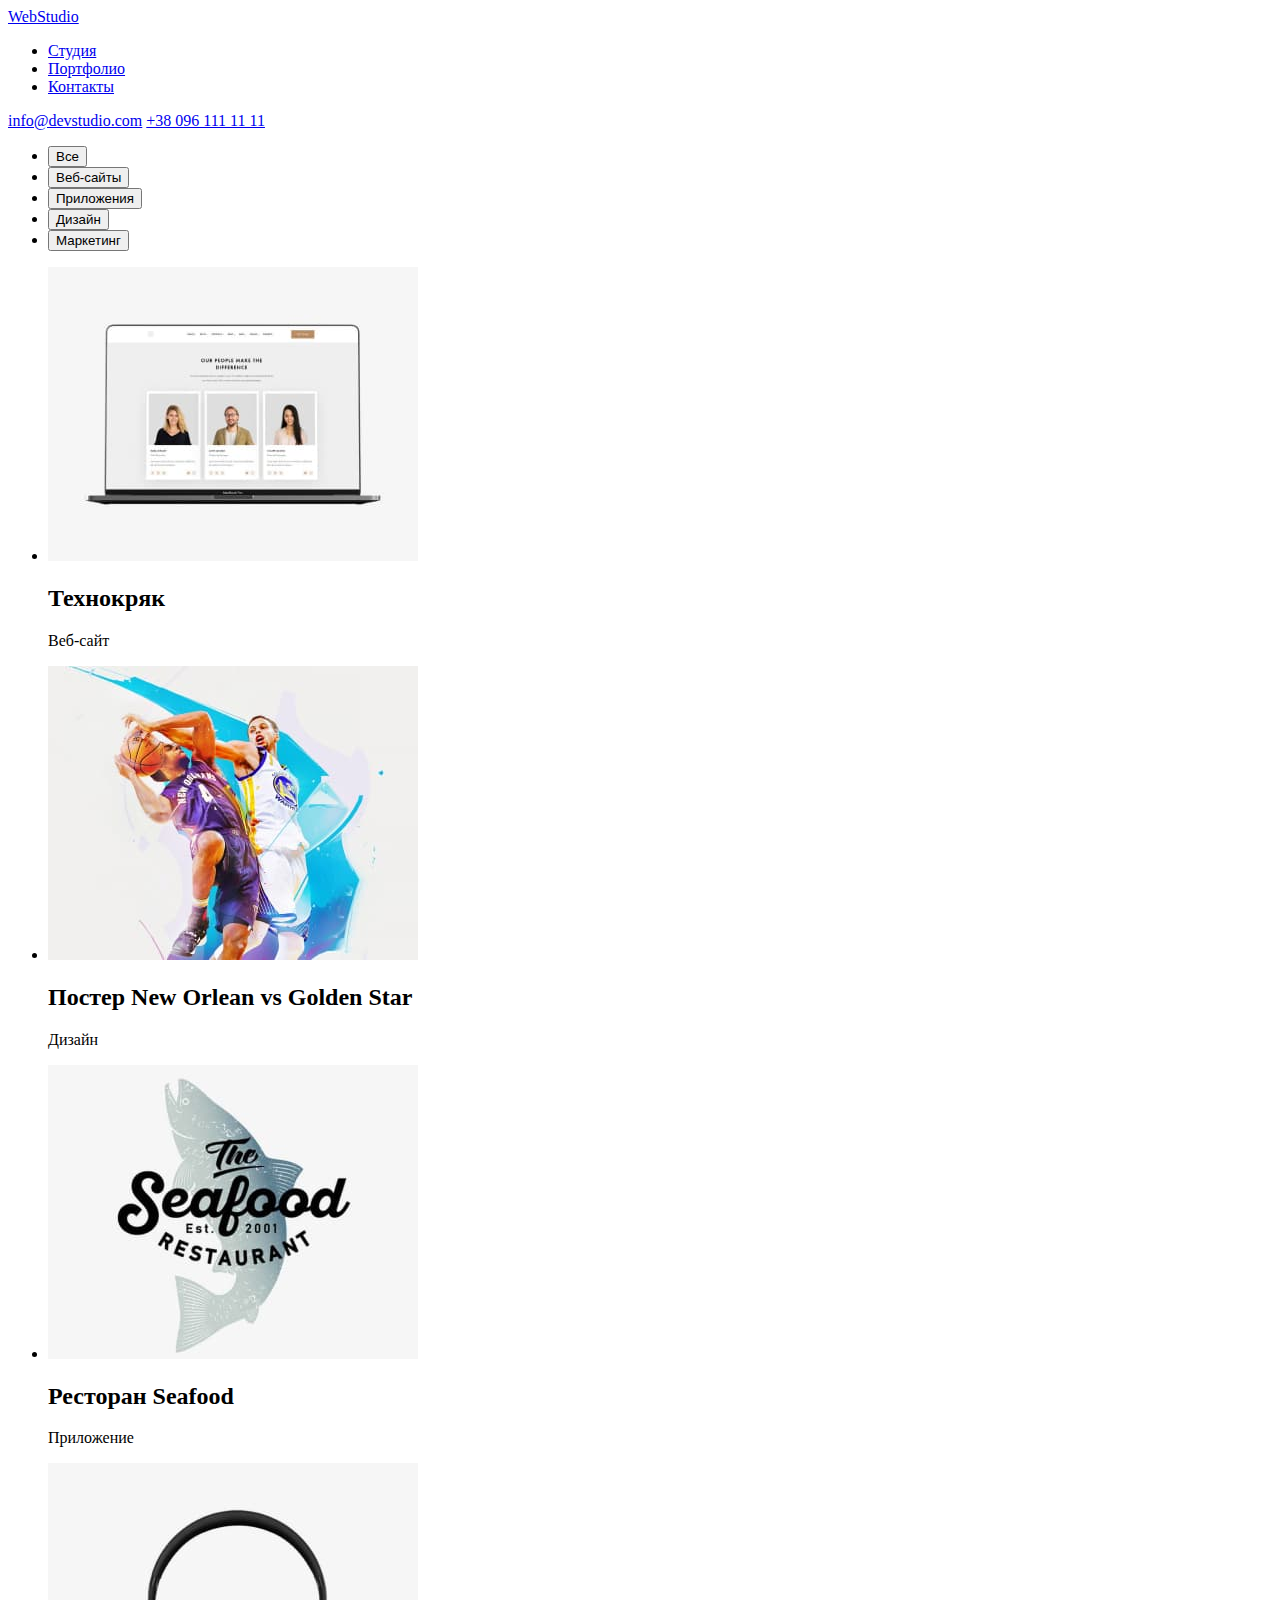
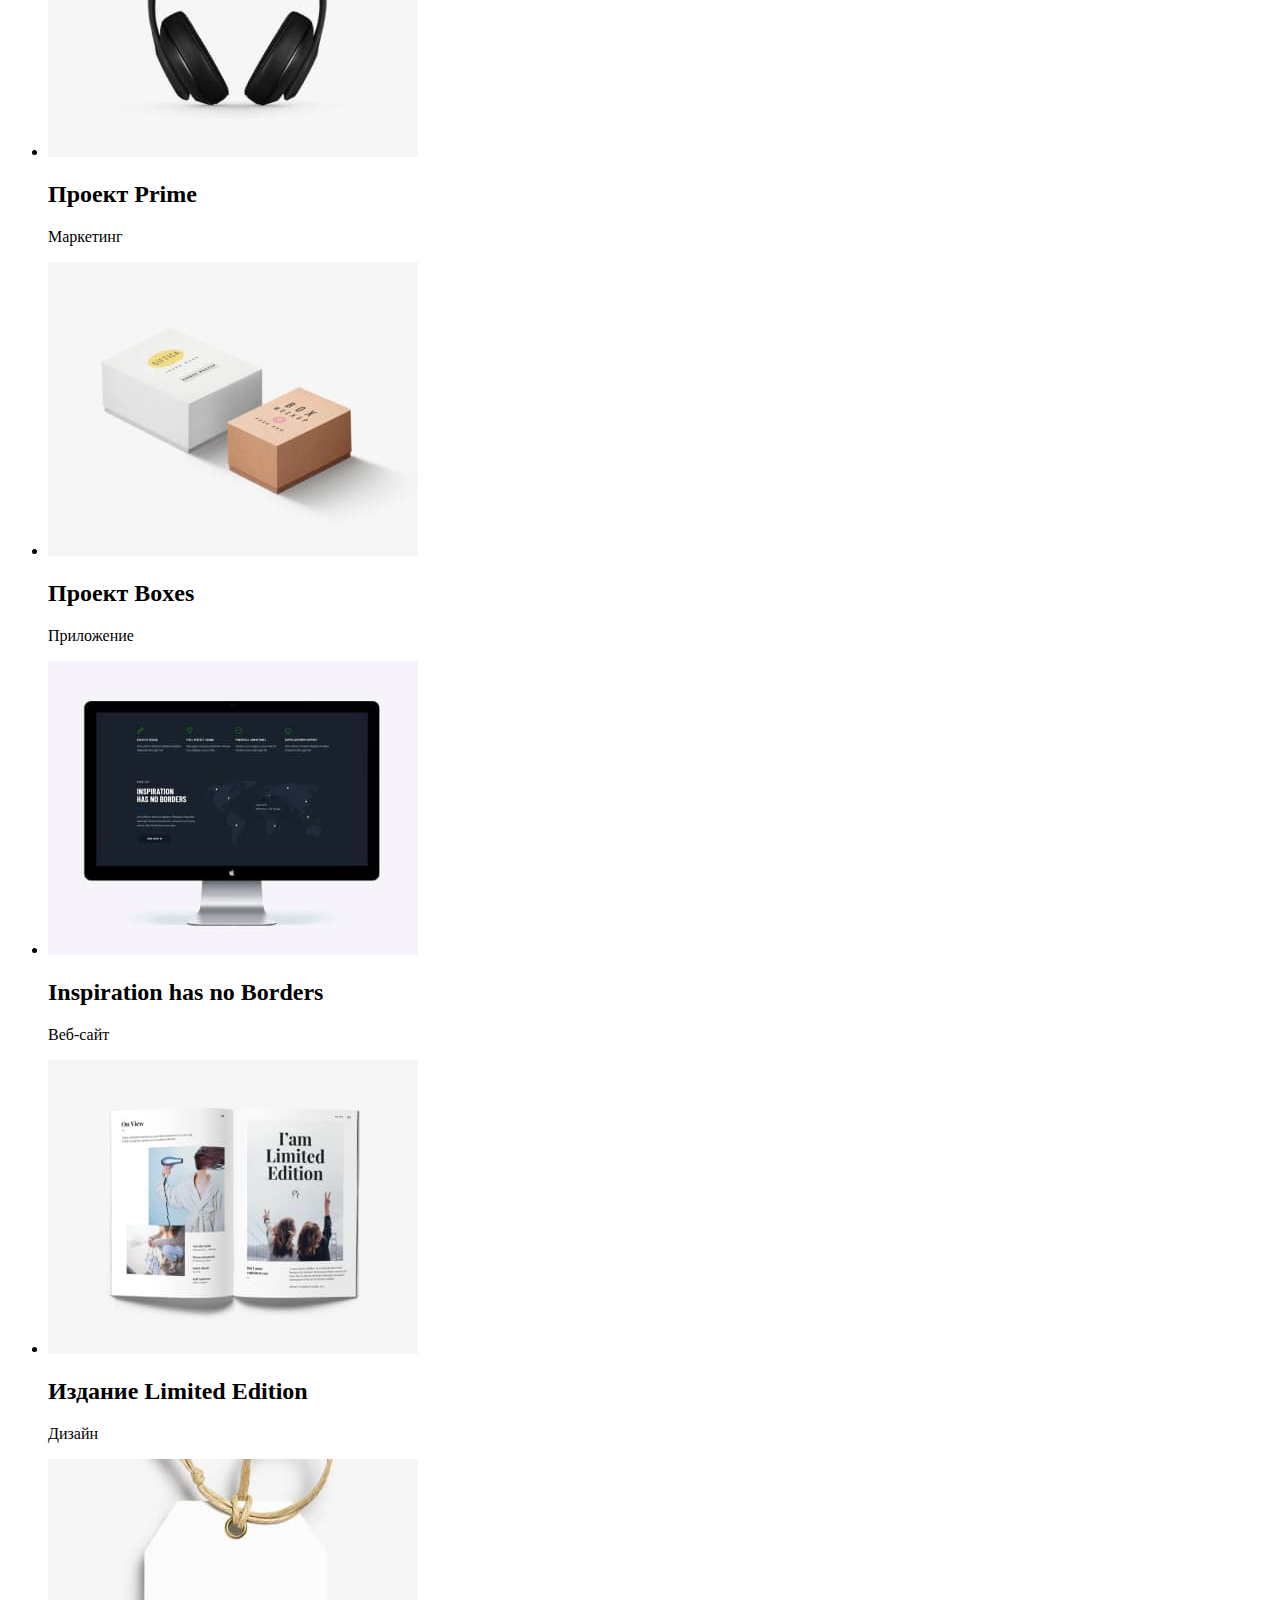
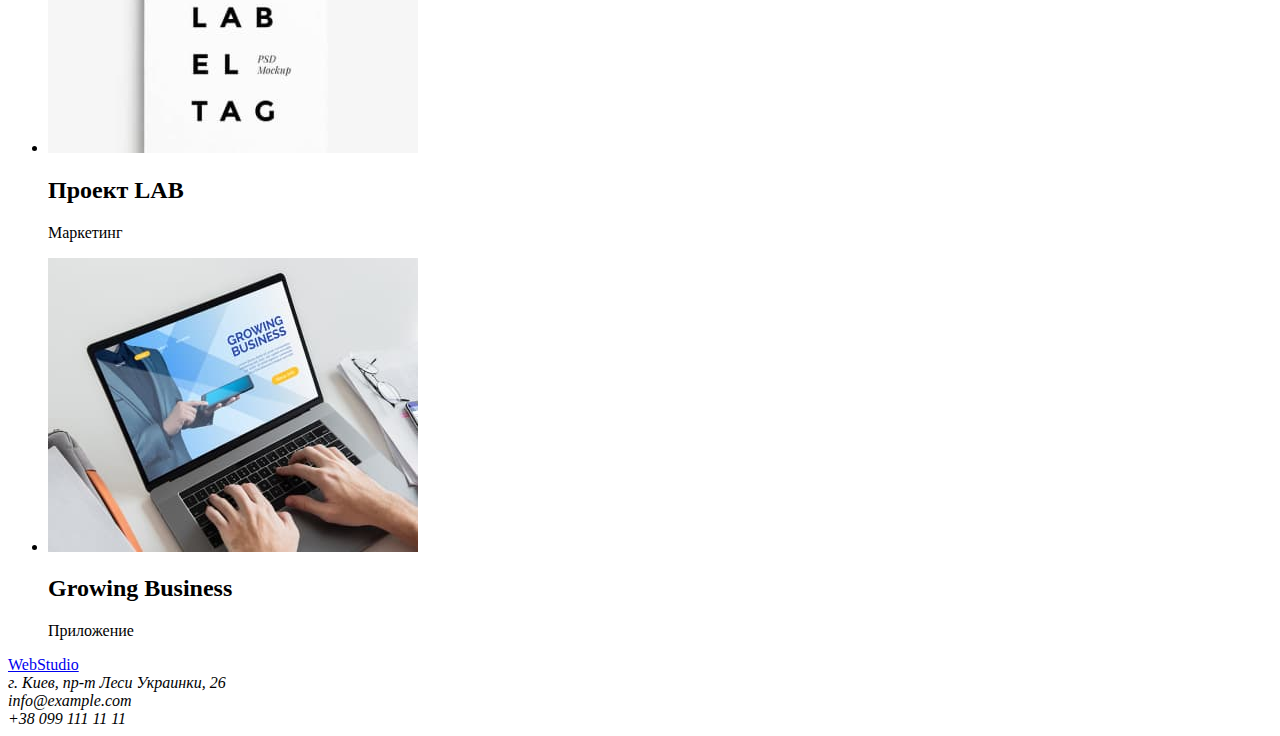
==== portfolio.html @ b20a0b7a "Разметка ДЗ№2" ====
<!DOCTYPE html>
<html lang="ru">
<head>
    <meta charset="UTF-8">
    <meta http-equiv="X-UA-Compatible" content="IE=edge">
    <meta name="viewport" content="width=device-width, initial-scale=1.0">
    <title>Document</title>
    <link rel="preconnect" href="https://fonts.gstatic.com">
    <link href="https://fonts.googleapis.com/css2?family=Raleway:wght@700&family=Roboto:wght@400;500;700;900&display=swap"
        rel="stylesheet">
</head>
<body>
    <header>
        <a href="/">WebStudio</a>
        <nav>
            <ul>
                <li>
                    <a href="index.html">Студия</a>
                </li>
                <li>
                    <a href="portfolio.html">Портфолио</a>
                </li>
                <li>
                    <a href="Контакты">Контакты</a>
                </li>
            </ul>
        </nav>
        <a href="mailto:info@devstudio.com">info@devstudio.com</a>
        <a href="tel:+380961111111">+38 096 111 11 11</a>
    </header>
    <main>
        <section>
            <ul>
                <li><button type="button">Все</button></li>
                <li><button type="button">Веб-сайты</button></li>
                <li><button type="button">Приложения</button></li>
                <li><button type="button">Дизайн</button></li>
                <li><button type="button">Маркетинг</button></li>
            </ul>
            <ul>
                <li>
                    <img src="./images/portfolio/img_1.jpg" width="370" alt="Технокряк">
                    <h2>Технокряк</h2>
                    <p>Веб-сайт</p>
                </li>
                <li>
                    <img src="./images/portfolio/img_2.jpg" width="370" alt="Постер_баскетболист">
                    <h2>Постер New Orlean vs Golden Star</h2>
                    <p>Дизайн</p>
                </li>
                <li>
                    <img src="./images/portfolio/img_3.jpg" width="370" alt="Рыбный Ресторан">
                    <h2>Ресторан Seafood</h2>
                    <p>Приложение</p>
                </li>
                <li>
                    <img src="./images/portfolio/img_4.jpg" width="370" alt="Наушники">
                    <h2>Проект Prime</h2>
                    <p>Маркетинг</p>
                </li>
                <li>
                    <img src="./images/portfolio/img_5.jpg" width="370" alt="Коробки">
                    <h2>Проект Boxes</h2>
                    <p>Приложение</p>
                </li>
                <li>
                    <img src="./images/portfolio/img_6.jpg" width="370" alt="Монитор">
                    <h2>Inspiration has no Borders</h2>
                    <p>Веб-сайт</p>
                </li>
                <li>
                    <img src="./images/portfolio/img_7.jpg" width="370" alt="Раскрытая книга">
                    <h2>Издание Limited Edition</h2>
                    <p>Дизайн</p>
                </li>
                <li>
                    <img src="./images/portfolio/img_8.jpg"  width="370" alt="Бирка">
                    <h2>Проект LAB</h2>
                    <p>Маркетинг</p>
                </li>
                <li>
                    <img src="./images/portfolio/img_9.jpg"  width="370" alt="Ноутбук">
                    <h2>Growing Business</h2>
                    <p>Приложение</p>
                </li>
                
            </ul>
        </section>
    </main>



    <footer>
        <a href="/">WebStudio</a>
        <address>
            г. Киев, пр-т Леси Украинки, 26 <br>info@example.com <br>+38 099 111 11 11
        </address>
    </footer>
</body>
</html>
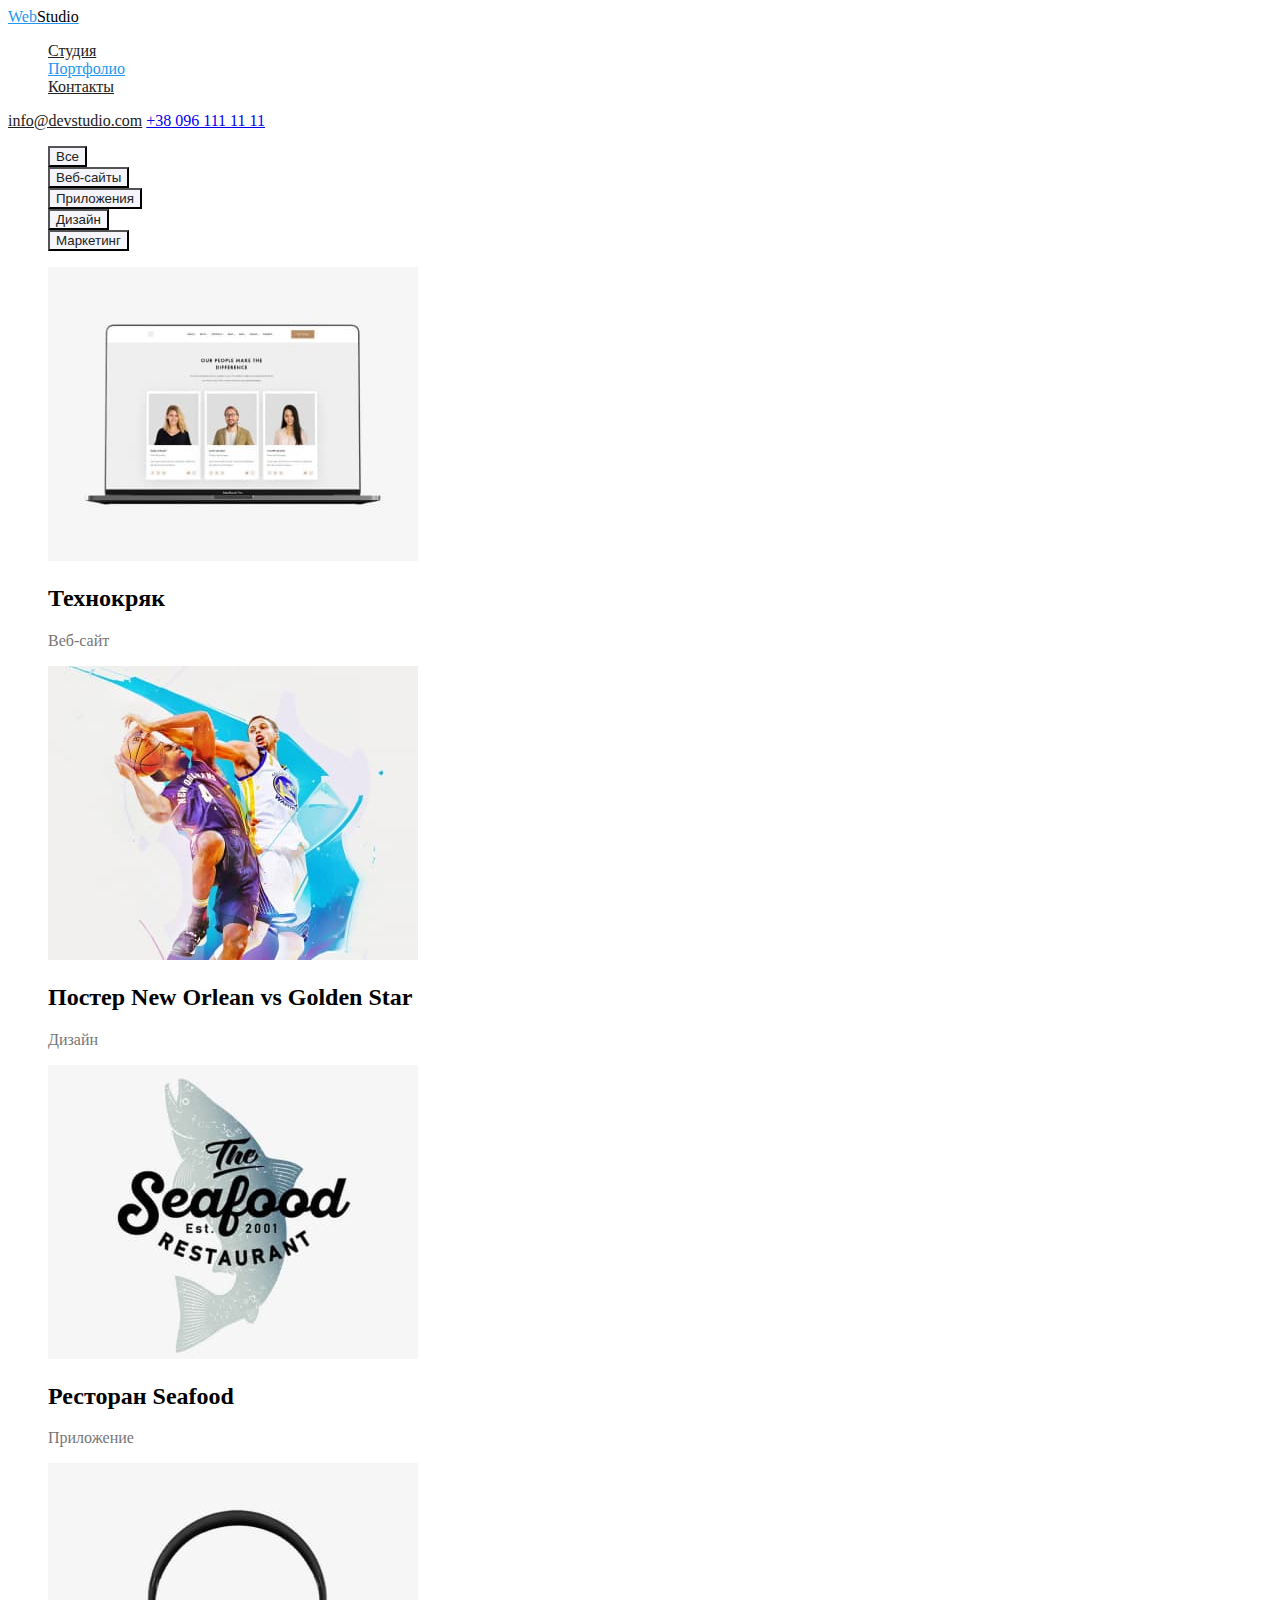
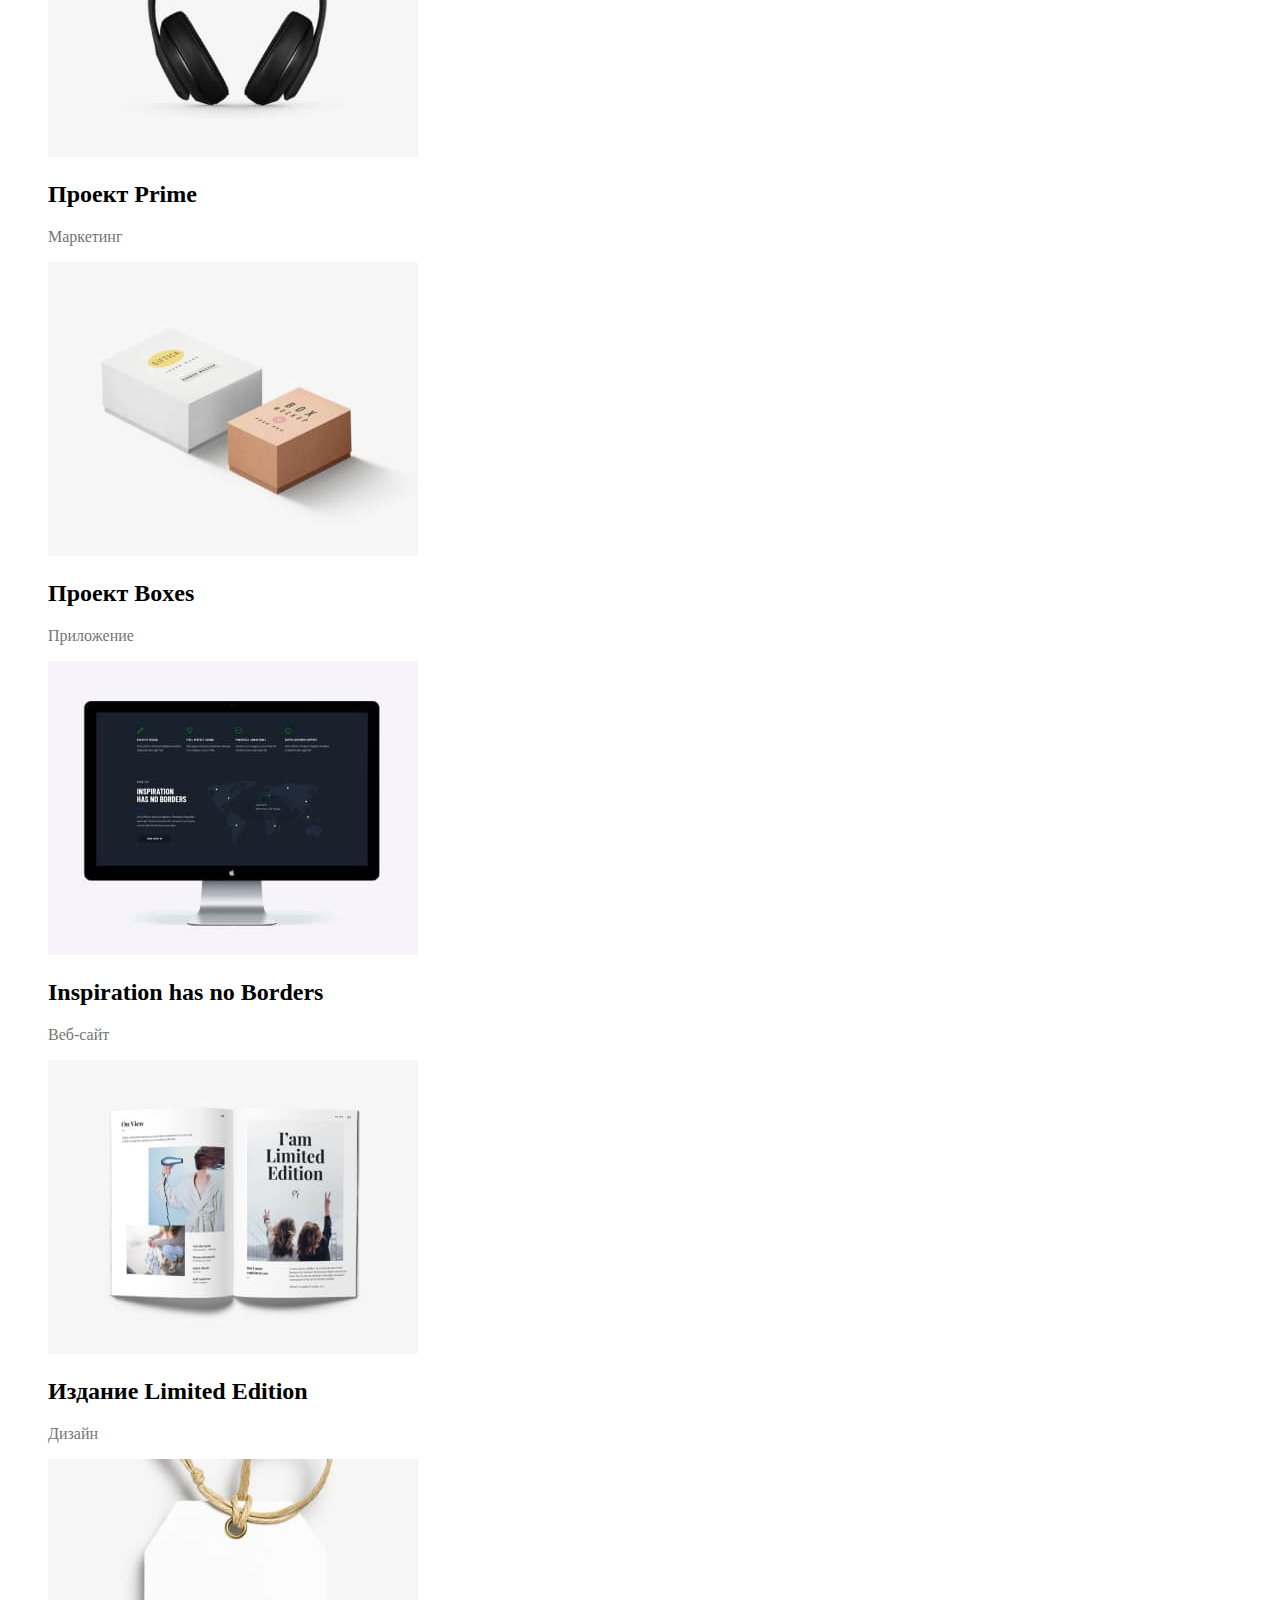
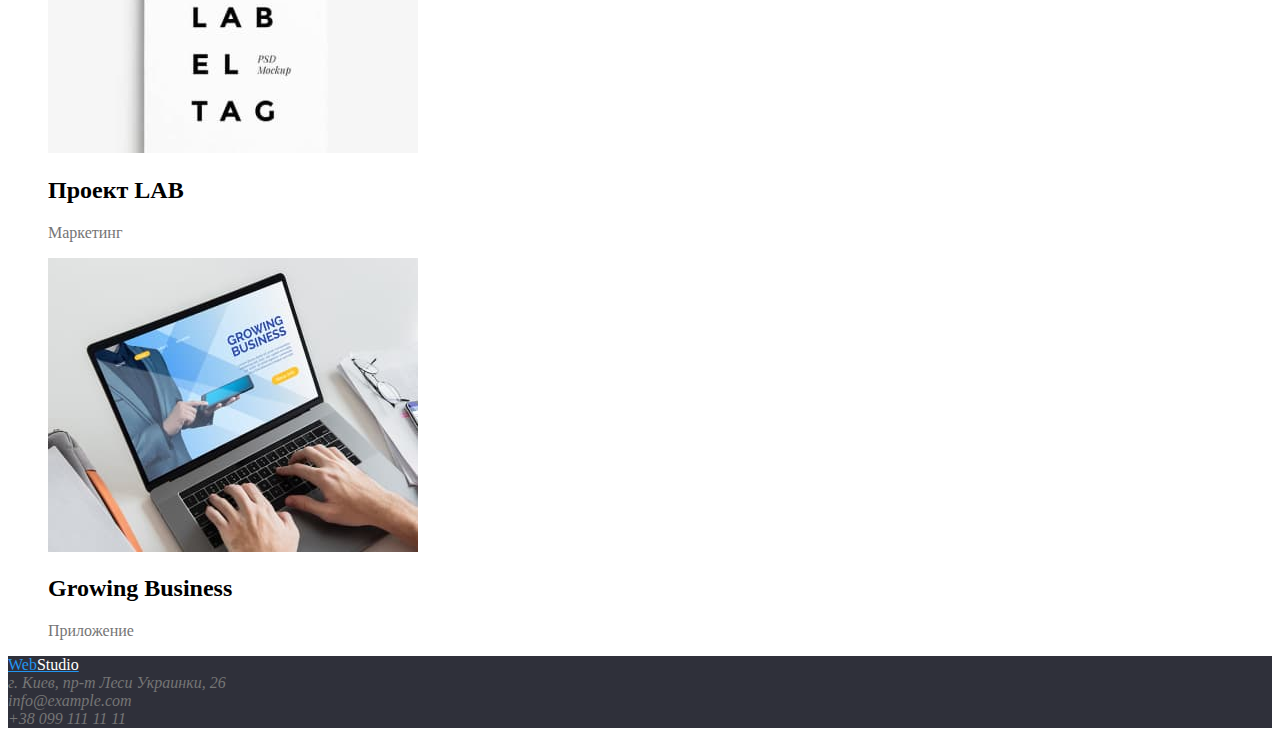
==== commit b035506c: "Урок 1 ДЗ2" ====
--- a/portfolio.html
+++ b/portfolio.html
@@ -8,36 +8,37 @@
     <link rel="preconnect" href="https://fonts.gstatic.com">
     <link href="https://fonts.googleapis.com/css2?family=Raleway:wght@700&family=Roboto:wght@400;500;700;900&display=swap"
         rel="stylesheet">
+        <link rel="stylesheet" href="/CSS/style.css">
 </head>
 <body>
     <header>
-        <a href="/">WebStudio</a>
+        <a href="./index.html" class="logo">Web<span class="logo-second-part">Studio</span> </a>
         <nav>
-            <ul>
+            <ul class="site-nav list">
                 <li>
-                    <a href="index.html">Студия</a>
+                    <a href="index.html" class="link">Студия</a>
                 </li>
                 <li>
-                    <a href="portfolio.html">Портфолио</a>
+                    <a href="portfolio.html" class="link current">Портфолио</a>
                 </li>
                 <li>
-                    <a href="Контакты">Контакты</a>
+                    <a href="Контакты" class="link">Контакты</a>
                 </li>
             </ul>
         </nav>
-        <a href="mailto:info@devstudio.com">info@devstudio.com</a>
+        <a class="mail" href="mailto:info@devstudio.com">info@devstudio.com</a>
         <a href="tel:+380961111111">+38 096 111 11 11</a>
     </header>
     <main>
         <section>
-            <ul>
-                <li><button type="button">Все</button></li>
-                <li><button type="button">Веб-сайты</button></li>
-                <li><button type="button">Приложения</button></li>
-                <li><button type="button">Дизайн</button></li>
-                <li><button type="button">Маркетинг</button></li>
+            <ul class="portfolio-buttons-list list">
+                <li><button class="portfolio-button" type="button">Все</button></li>
+                <li><button class="portfolio-button" type="button">Веб-сайты</button></li>
+                <li><button class="portfolio-button" type="button">Приложения</button></li>
+                <li><button class="portfolio-button" type="button">Дизайн</button></li>
+                <li><button class="portfolio-button" type="button">Маркетинг</button></li>
             </ul>
-            <ul>
+            <ul class="list">
                 <li>
                     <img src="./images/portfolio/img_1.jpg" width="370" alt="Технокряк">
                     <h2>Технокряк</h2>
@@ -91,7 +92,7 @@
 
 
     <footer>
-        <a href="/">WebStudio</a>
+        <a href="./index.html" class="logo">Web<span class="logo-second-part-footer">Studio</span> </a>
         <address>
             г. Киев, пр-т Леси Украинки, 26 <br>info@example.com <br>+38 099 111 11 11
         </address>
--- a/CSS/style.css
+++ b/CSS/style.css
@@ -0,0 +1,84 @@
+:root {
+  --primary-text-color: #757575;
+  --title-text-color: #212121;
+  --accent-color: #2196f3;
+  --primary-white-color: #ffffff;
+}
+
+body {
+  background-color: var(--primary-white-color);
+  color: var(--primary-text-color);
+}
+
+.logo {
+  color: var(--accent-color);
+}
+.logo-second-part {
+  color: black;
+}
+
+/* Site nav */
+
+.site-nav .link {
+  color: var(--title-text-color);
+}
+
+.site-nav .link:hover,
+.site-nav .link:focus {
+  color: var(--accent-color);
+}
+
+.site-nav .link.current {
+  color: var(--accent-color);
+}
+.mail {
+  color: var(--title-text-color);
+}
+.mail:focus,
+.mail:hover {
+  color: var(--accent-color);
+}
+.list {
+  list-style: none;
+}
+/* Hero section */
+.hero-section {
+  background-color: #2f303a;
+}
+
+.title {
+  color: var(--title-text-color);
+}
+.hero-section-title {
+  color: var(--primary-white-color);
+}
+
+.button-hero {
+  background-color: var(--accent-color);
+  color: var(--primary-white-color);
+}
+
+/* Портфолио */
+.portfolio-button {
+  background-color: #f5f4fa;
+  color: var(--title-text-color);
+}
+.portfolio-button:focus,
+.portfolio-button:hover {
+  background-color: var(--accent-color);
+  color: var(--primary-white-color);
+}
+
+h1,
+h2,
+h3 {
+  color: black;
+}
+
+/* Футер */
+footer {
+  background-color: #2f303a;
+}
+.logo-second-part-footer {
+  color: var(--primary-white-color);
+}
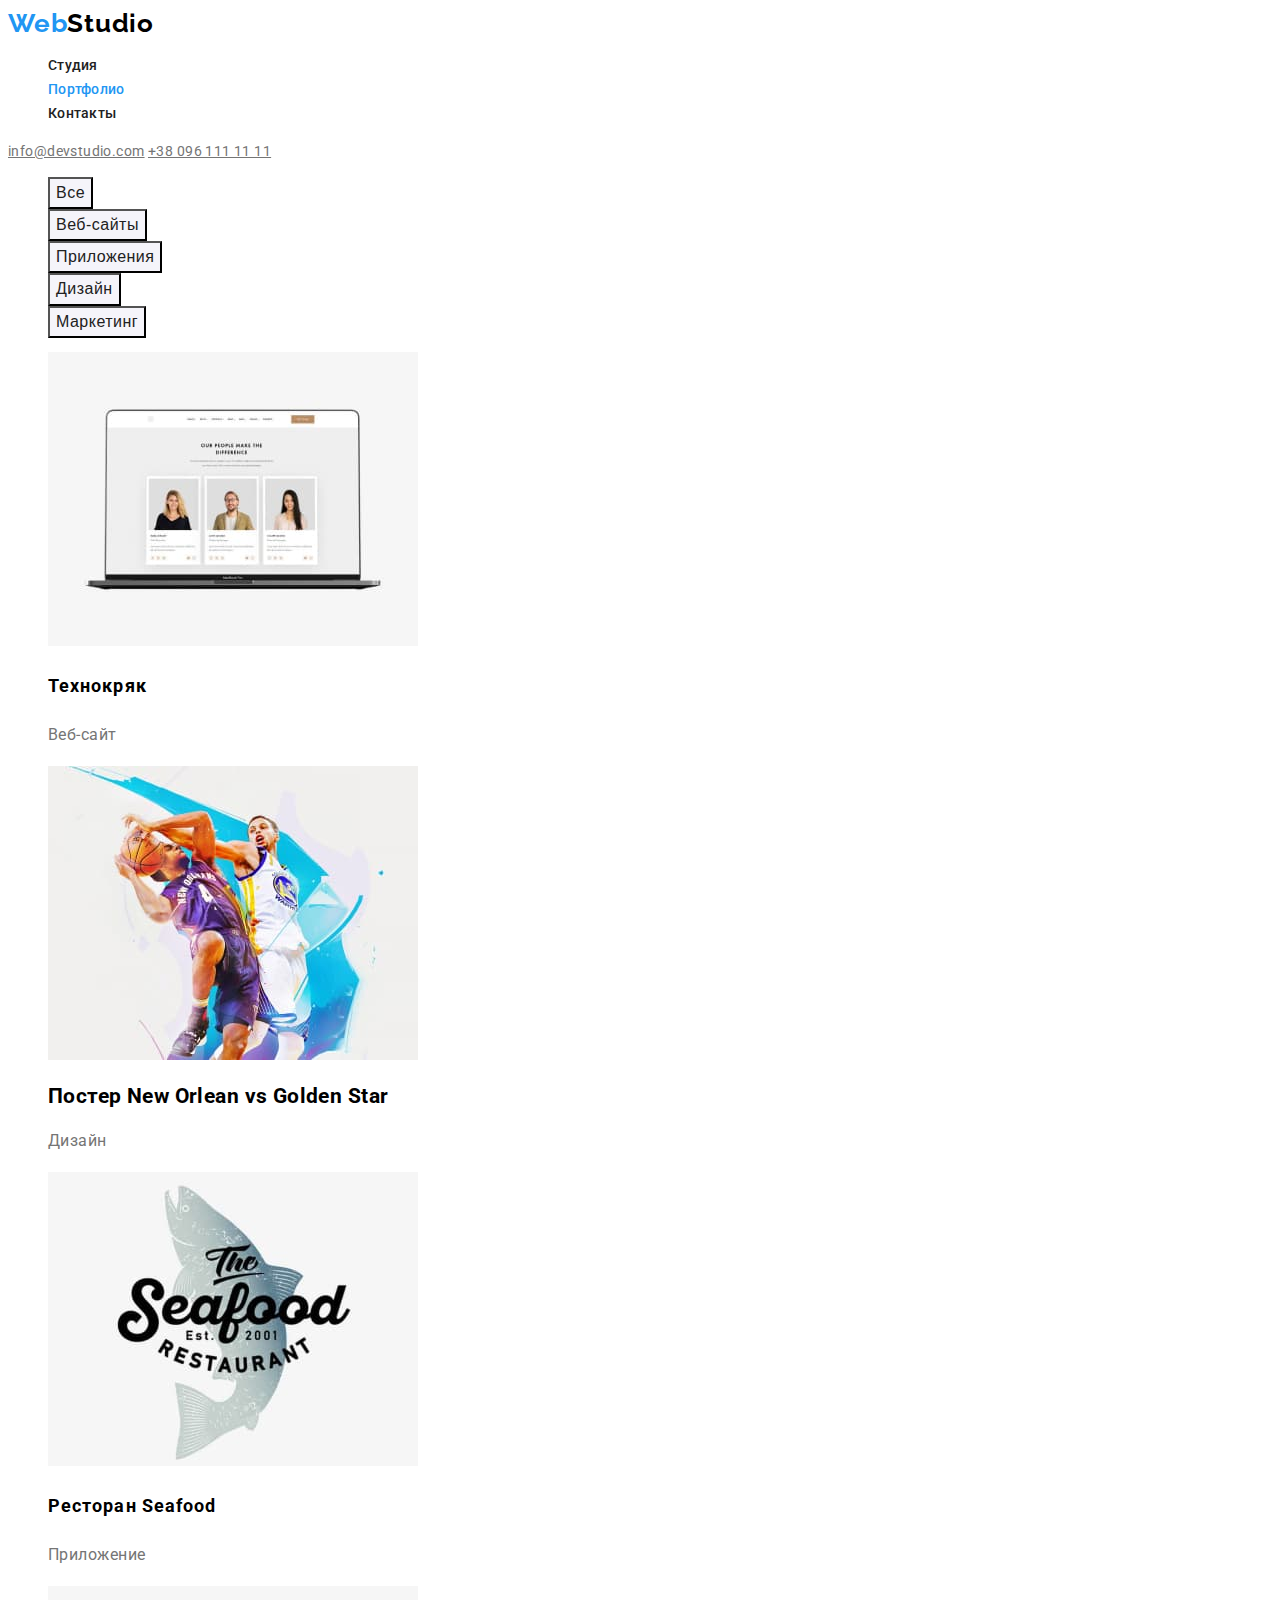
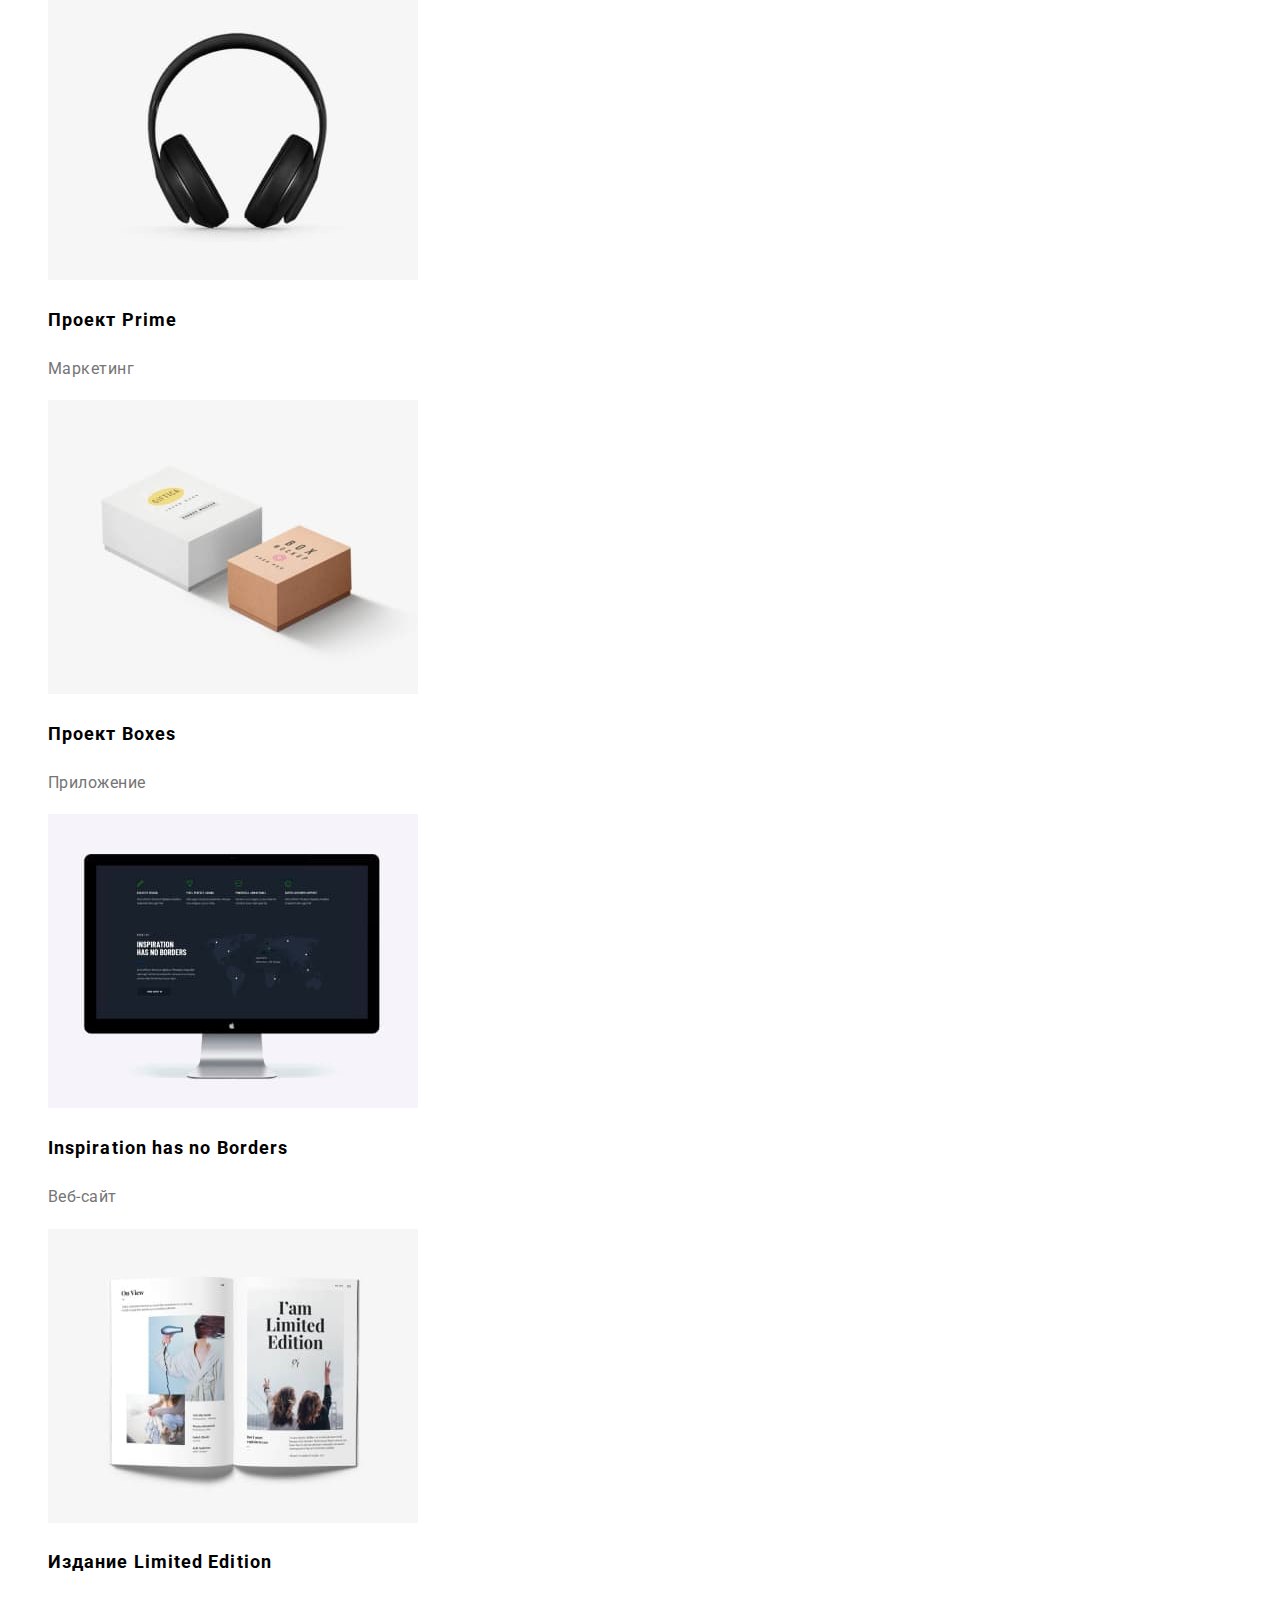
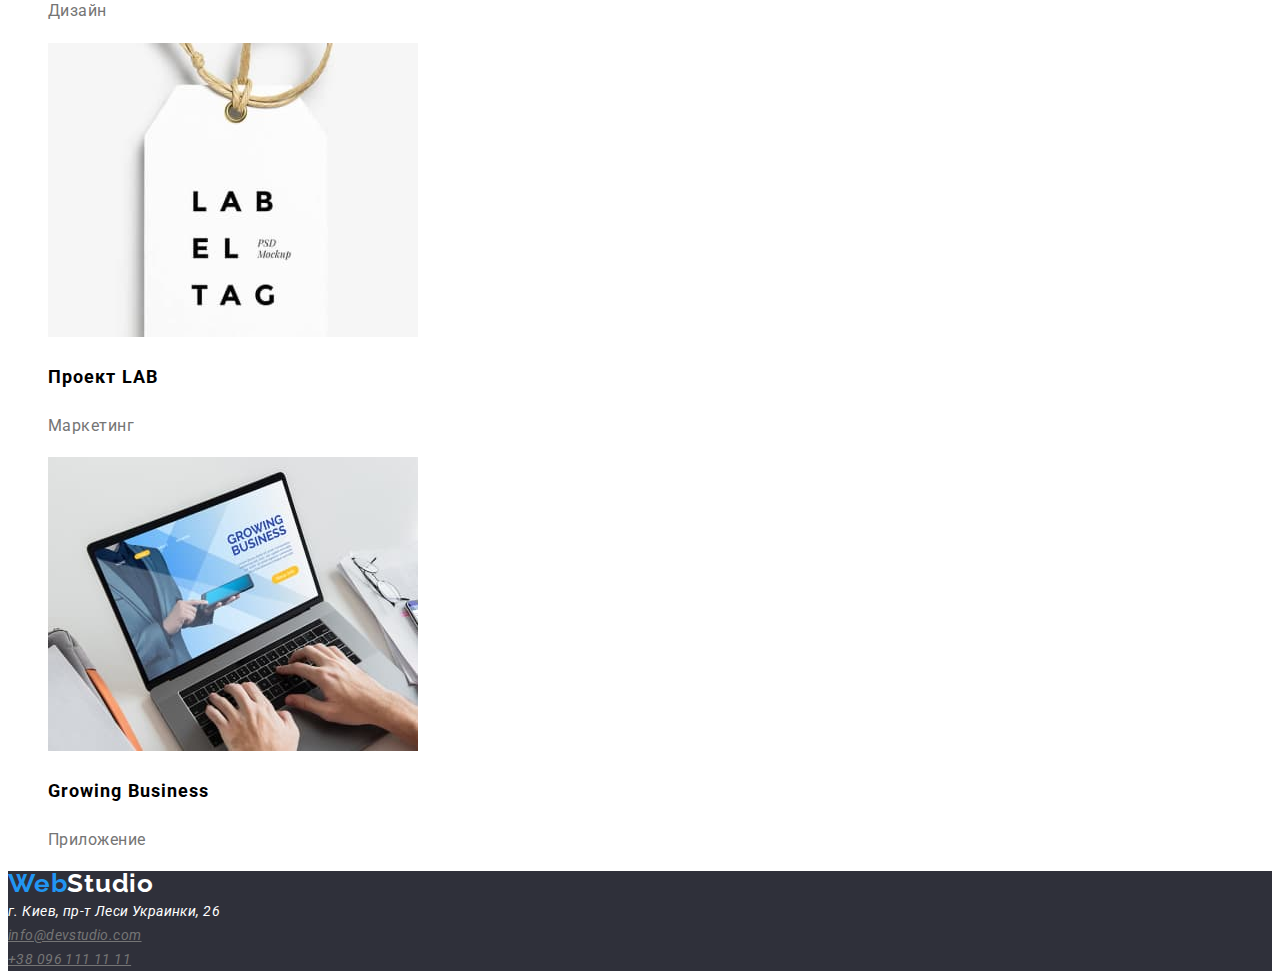
==== commit a3fcd197: "начал добавлять шрифты" ====
--- a/portfolio.html
+++ b/portfolio.html
@@ -4,11 +4,11 @@
     <meta charset="UTF-8">
     <meta http-equiv="X-UA-Compatible" content="IE=edge">
     <meta name="viewport" content="width=device-width, initial-scale=1.0">
-    <title>Document</title>
+    <title>Portfolio</title>
     <link rel="preconnect" href="https://fonts.gstatic.com">
     <link href="https://fonts.googleapis.com/css2?family=Raleway:wght@700&family=Roboto:wght@400;500;700;900&display=swap"
         rel="stylesheet">
-        <link rel="stylesheet" href="/CSS/style.css">
+        <link rel="stylesheet" href="./CSS/style.css">
 </head>
 <body>
     <header>
@@ -16,18 +16,18 @@
         <nav>
             <ul class="site-nav list">
                 <li>
-                    <a href="index.html" class="link">Студия</a>
+                    <a href="./index.html" class="link">Студия</a>
                 </li>
                 <li>
-                    <a href="portfolio.html" class="link current">Портфолио</a>
+                    <a href="./portfolio.html" class="link current">Портфолио</a>
                 </li>
                 <li>
                     <a href="Контакты" class="link">Контакты</a>
                 </li>
             </ul>
         </nav>
-        <a class="mail" href="mailto:info@devstudio.com">info@devstudio.com</a>
-        <a href="tel:+380961111111">+38 096 111 11 11</a>
+    <a class="mail" href="mailto:info@devstudio.com">info@devstudio.com</a>
+    <a class="tel" href="tel:+380961111111">+38 096 111 11 11</a>
     </header>
     <main>
         <section>
@@ -41,48 +41,48 @@
             <ul class="list">
                 <li>
                     <img src="./images/portfolio/img_1.jpg" width="370" alt="Технокряк">
-                    <h2>Технокряк</h2>
-                    <p>Веб-сайт</p>
+                    <h2 class="product-name">Технокряк</h2>
+                    <p class="product-description">Веб-сайт</p>
                 </li>
                 <li>
                     <img src="./images/portfolio/img_2.jpg" width="370" alt="Постер_баскетболист">
                     <h2>Постер New Orlean vs Golden Star</h2>
-                    <p>Дизайн</p>
+                    <p class="product-description">Дизайн</p>
                 </li>
                 <li>
                     <img src="./images/portfolio/img_3.jpg" width="370" alt="Рыбный Ресторан">
-                    <h2>Ресторан Seafood</h2>
-                    <p>Приложение</p>
+                    <h2 class="product-name">Ресторан Seafood</h2>
+                    <p class="product-description">Приложение</p>
                 </li>
                 <li>
                     <img src="./images/portfolio/img_4.jpg" width="370" alt="Наушники">
-                    <h2>Проект Prime</h2>
-                    <p>Маркетинг</p>
+                    <h2 class="product-name">Проект Prime</h2>
+                    <p class="product-description">Маркетинг</p>
                 </li>
                 <li>
                     <img src="./images/portfolio/img_5.jpg" width="370" alt="Коробки">
-                    <h2>Проект Boxes</h2>
-                    <p>Приложение</p>
+                    <h2 class="product-name">Проект Boxes</h2>
+                    <p class="product-description">Приложение</p>
                 </li>
                 <li>
                     <img src="./images/portfolio/img_6.jpg" width="370" alt="Монитор">
-                    <h2>Inspiration has no Borders</h2>
-                    <p>Веб-сайт</p>
+                    <h2 class="product-name">Inspiration has no Borders</h2>
+                    <p class="product-description">Веб-сайт</p>
                 </li>
                 <li>
                     <img src="./images/portfolio/img_7.jpg" width="370" alt="Раскрытая книга">
-                    <h2>Издание Limited Edition</h2>
-                    <p>Дизайн</p>
+                    <h2 class="product-name">Издание Limited Edition</h2>
+                    <p class="product-description">Дизайн</p>
                 </li>
                 <li>
                     <img src="./images/portfolio/img_8.jpg"  width="370" alt="Бирка">
-                    <h2>Проект LAB</h2>
-                    <p>Маркетинг</p>
+                    <h2 class="product-name">Проект LAB</h2>
+                    <p class="product-description">Маркетинг</p>
                 </li>
                 <li>
                     <img src="./images/portfolio/img_9.jpg"  width="370" alt="Ноутбук">
-                    <h2>Growing Business</h2>
-                    <p>Приложение</p>
+                    <h2 class="product-name">Growing Business</h2>
+                    <p class="product-description">Приложение</p>
                 </li>
                 
             </ul>
@@ -94,7 +94,9 @@
     <footer>
         <a href="./index.html" class="logo">Web<span class="logo-second-part-footer">Studio</span> </a>
         <address>
-            г. Киев, пр-т Леси Украинки, 26 <br>info@example.com <br>+38 099 111 11 11
+            г. Киев, пр-т Леси Украинки, 26 <br>
+            <a class="mail-footer" href="mailto:info@devstudio.com">info@devstudio.com</a> <br>
+            <a class="tel-footer" href="tel:+380961111111">+38 096 111 11 11</a>
         </address>
     </footer>
 </body>
--- a/CSS/style.css
+++ b/CSS/style.css
@@ -8,19 +8,45 @@
 body {
   background-color: var(--primary-white-color);
   color: var(--primary-text-color);
+  font-family: Roboto, sans-serif;
+  font-style: normal;
+  font-weight: normal;
+  font-size: 14px;
+  line-height: 24px;
+
+  letter-spacing: 0.03em;
 }
 
 .logo {
   color: var(--accent-color);
+  font-family: Raleway;
+  font-style: normal;
+  font-weight: bold;
+  font-size: 26px;
+  line-height: 1, 2;
+  letter-spacing: 0.03em;
+  text-decoration: none;
 }
 .logo-second-part {
   color: black;
+  font-family: Raleway;
+  font-style: normal;
+  font-weight: bold;
+  font-size: 26px;
+  line-height: 1.2;
+  letter-spacing: 0.03em;
+  text-decoration: none;
 }
 
 /* Site nav */
 
 .site-nav .link {
   color: var(--title-text-color);
+  font-weight: 500;
+  font-size: 14px;
+  line-height: 1.14;
+  letter-spacing: 0.02em;
+  text-decoration: none;
 }
 
 .site-nav .link:hover,
@@ -35,8 +61,14 @@
   color: var(--title-text-color);
 }
 .mail:focus,
-.mail:hover {
+.mail:hover,
+.tel:focus,
+.tel:hover {
   color: var(--accent-color);
+}
+.tel,
+.mail {
+  color: var(--primary-text-color);
 }
 .list {
   list-style: none;
@@ -51,6 +83,12 @@
 }
 .hero-section-title {
   color: var(--primary-white-color);
+  font-weight: 900;
+  font-size: 44px;
+  line-height: 1.4;
+  text-align: center;
+  letter-spacing: 0.06em;
+  text-transform: uppercase;
 }
 
 .button-hero {
@@ -62,11 +100,31 @@
 .portfolio-button {
   background-color: #f5f4fa;
   color: var(--title-text-color);
+  cursor: pointer;
+
+  font-weight: 500;
+  font-size: 16px;
+  line-height: 1.63;
+  text-align: center;
+  letter-spacing: 0.03em;
 }
 .portfolio-button:focus,
 .portfolio-button:hover {
   background-color: var(--accent-color);
   color: var(--primary-white-color);
+}
+
+.product-name {
+  font-weight: 700;
+  font-size: 18px;
+  line-height: 2;
+  letter-spacing: 0.06em;
+}
+
+.product-description {
+  font-size: 16px;
+  line-height: 1.89;
+  letter-spacing: 0.03em;
 }
 
 h1,
@@ -75,10 +133,41 @@
   color: black;
 }
 
+/* Наша команда */
+.teammate-position {
+  font-size: 16px;
+  line-height: 1.2;
+}
+
+.team-title {
+  font-weight: 700;
+  font-size: 36px;
+  line-height: 1.17;
+  text-align: center;
+}
+
 /* Футер */
 footer {
   background-color: #2f303a;
+  color: var(--primary-white-color);
 }
 .logo-second-part-footer {
   color: var(--primary-white-color);
+  text-decoration: none;
 }
+
+.mail-footer,
+.tel-footer {
+  color: var(--primary-text-color);
+}
+.mail-footer:focus,
+.mail-footer:hover,
+.tel-footer:hover,
+.tel-footer:focus {
+  color: var(--accent-color);
+}
+
+.teammate-name {
+  font-size: 16px;
+  line-height: 1.2;
+}
